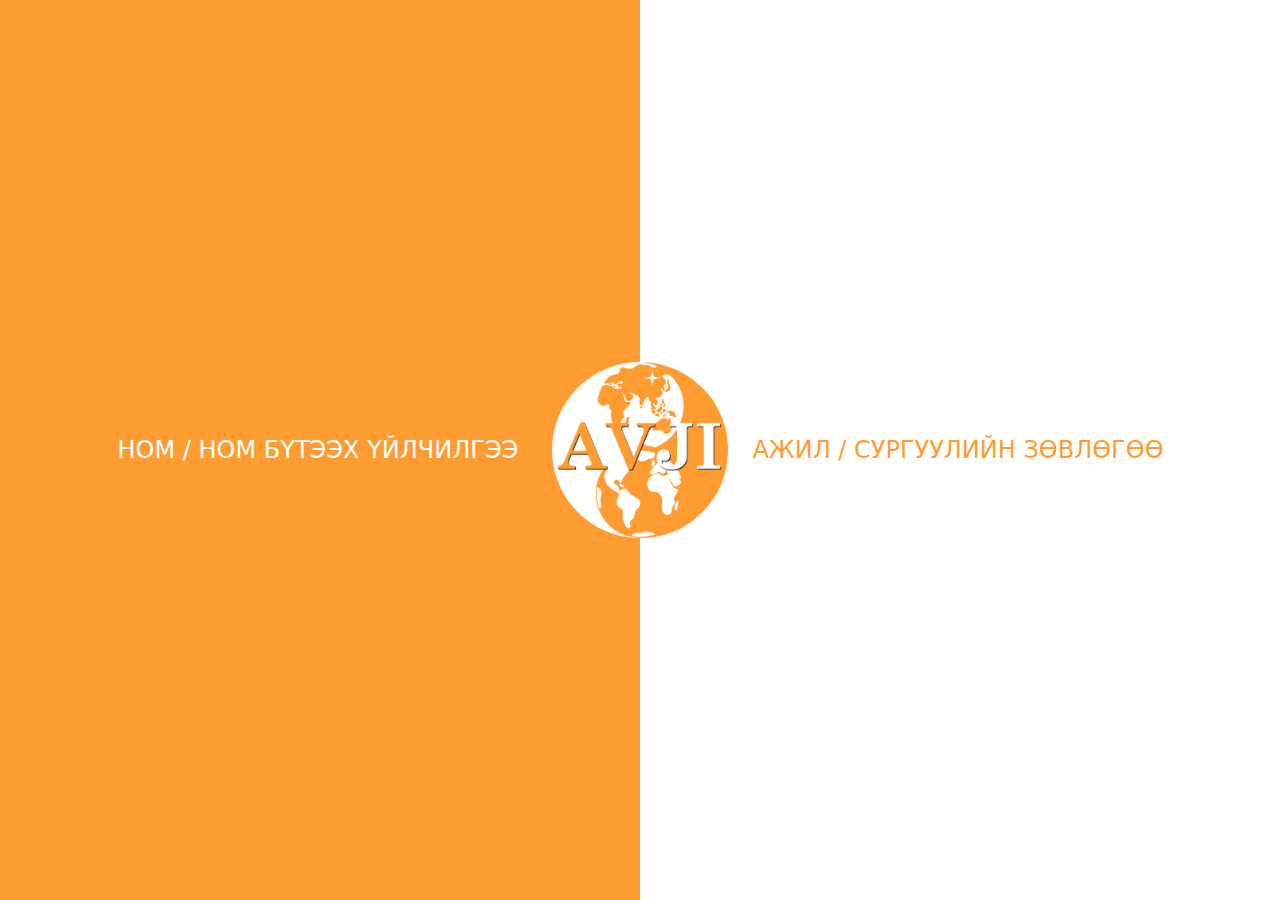
==== index.html @ 89f6a1d1 "New" ====
<!DOCTYPE html>
<html lang="en">
<head>
    <meta charset="UTF-8">
    <meta http-equiv="X-UA-Compatible" content="IE=edge">
    <meta name="viewport" content="width=device-width, initial-scale=1.0">
    <link rel="icon" href="img/logos/Logo.png">
    <link rel="stylesheet" href="css/styles.css">
    <link rel="stylesheet" href="https://pro.fontawesome.com/releases/v5.10.0/css/all.css" integrity="sha384-AYmEC3Yw5cVb3ZcuHtOA93w35dYTsvhLPVnYs9eStHfGJvOvKxVfELGroGkvsg+p" crossorigin="anonymous"/>
    
    <title>AVJI publishing</title>
</head>
<body class="flex relative">
        <!-- <img src="img/logos/Logo.png" alt="" class="w-44 absolute top-1/2 left-1/2 transform -translate-y-1/2 -translate-x-1/2">

        <div class="flex justify-center items-center bg-avji-color w-screen h-screen"><a href="home.html" class="text-white uppercase font-sans text-2xl hover:text-avji-hover transition-colors duration-600 ease-out">Ном / ном бүтээх үйлчилгээ<i class="fas fa-angle-double-right text-xl pl-1"></i></a></div>

        <div class="flex justify-center items-center bg-white w-screen h-screen"><a href="" class="text-avji-color uppercase font-sans text-2xl hover:text-avji-hover transition-colors duration-600 ease-out">Ажил / сургуулийн зөвлөгөө<i class="fas fa-angle-double-right text-xl pl-1"></i></a></div> -->

        <img src="img/logos/Logo.png" alt="" class="w-44 absolute top-1/2 left-1/2 transform -translate-y-1/2 -translate-x-1/2">

        <a href="home.html" class="flex justify-center items-center bg-white w-screen h-screen hover:bg-avji-color text-avji-color uppercase font-sans text-2xl hover:text-white transition-colors duration-700 ease-out">Ном / ном бүтээх үйлчилгээ<i class="fas fa-angle-double-right text-xl pl-1 pt-1"></i></a>

        <a href="" class="flex justify-center items-center bg-white w-screen h-screen hover:bg-avji-color text-avji-color uppercase font-sans text-2xl hover:text-white transition-colors duration-700 ease-out">Ажил / сургуулийн зөвлөгөө<i class="fas fa-angle-double-right text-xl pl-1 pt-1"></i></a>

       
</body>
</html>
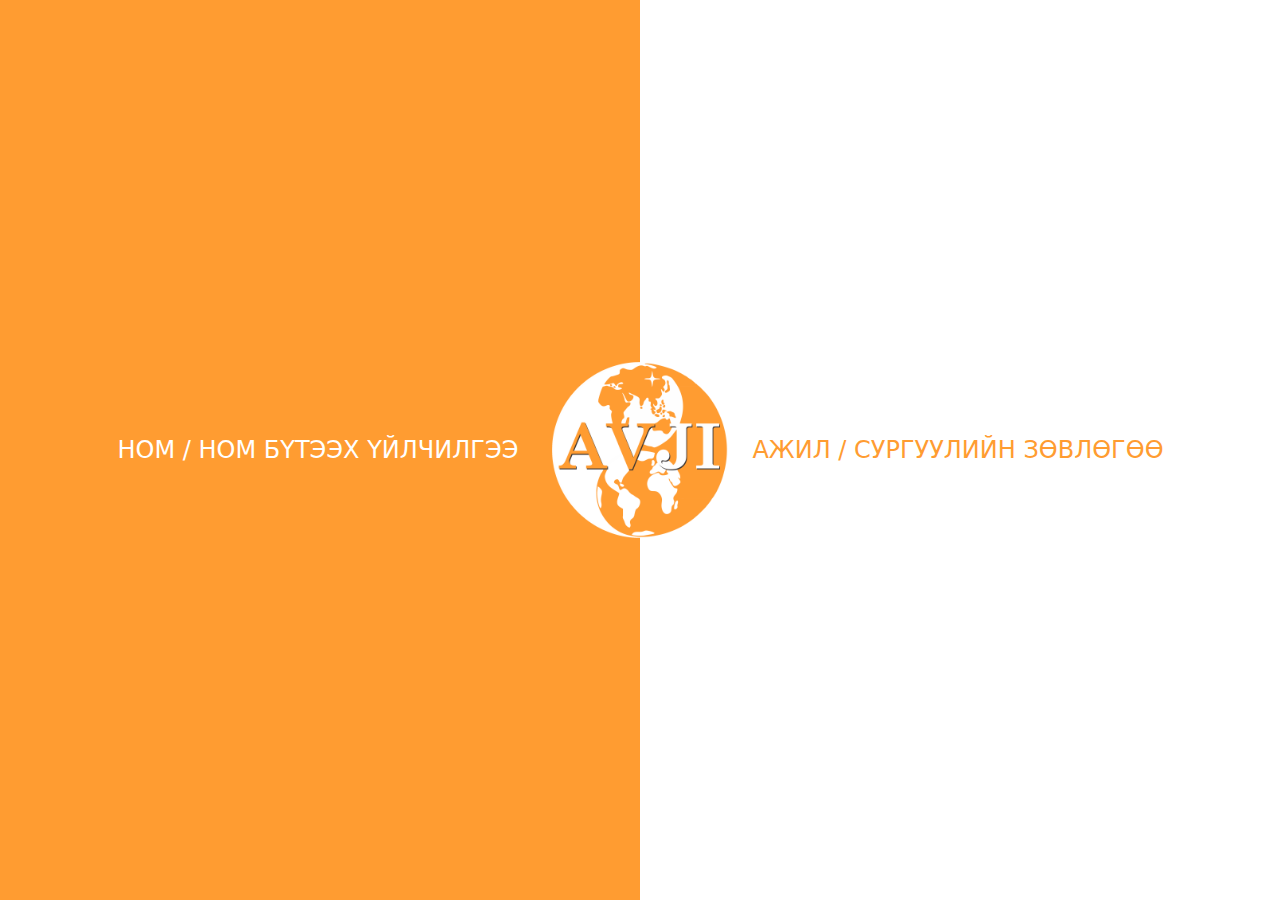
==== commit 2b9c2355: "mobile" ====
--- a/index.html
+++ b/index.html
@@ -19,9 +19,9 @@
 
         <img src="img/logos/Logo.png" alt="" class="w-44 absolute top-1/2 left-1/2 transform -translate-y-1/2 -translate-x-1/2">
 
-        <a href="home.html" class="flex justify-center items-center bg-white w-screen h-screen hover:bg-avji-color text-avji-color uppercase font-sans text-2xl hover:text-white transition-colors duration-700 ease-out">Ном / ном бүтээх үйлчилгээ<i class="fas fa-angle-double-right text-xl pl-1 pt-1"></i></a>
+        <a href="home.html" class="flex justify-center items-center bg-white w-screen h-screen hover:bg-avji-color text-avji-color uppercase font-sans text-2xl hover:text-white transition-colors duration-700 ease-out">Ном / ном бүтээх үйлчилгээ<i class="fas fa-angle-double-right text-base pl-1 pt-1"></i></a>
 
-        <a href="" class="flex justify-center items-center bg-white w-screen h-screen hover:bg-avji-color text-avji-color uppercase font-sans text-2xl hover:text-white transition-colors duration-700 ease-out">Ажил / сургуулийн зөвлөгөө<i class="fas fa-angle-double-right text-xl pl-1 pt-1"></i></a>
+        <a href="works.html" class="flex justify-center items-center bg-white w-screen h-screen hover:bg-avji-color text-avji-color uppercase font-sans text-2xl hover:text-white transition-colors duration-700 ease-out">Ажил / сургуулийн зөвлөгөө<i class="fas fa-angle-double-right text-base pl-1 pt-1"></i></a>
 
        
 </body>
